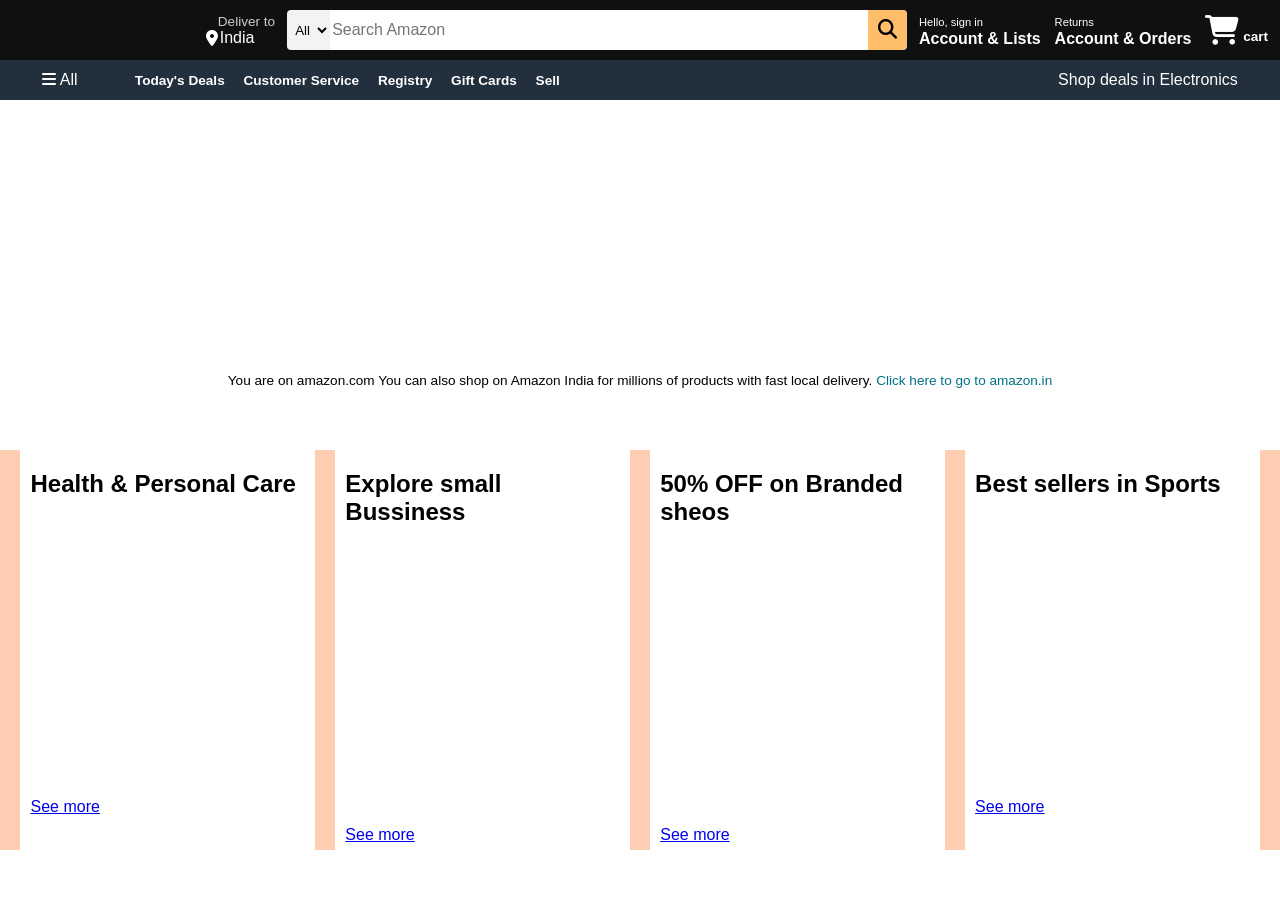
==== index.html @ 2e743591 "completed" ====
<!DOCTYPE html>
<html lang="en">
<head>
   <meta charset="UTF-8">
   <meta name="viewport" content="width=device-width, initial-scale=1.0">
   <title>Amazon</title>
   <link rel="stylesheet" href="index.css">
   <link rel="stylesheet" href="https://cdnjs.cloudflare.com/ajax/libs/font-awesome/6.7.2/css/all.min.css" integrity="sha512-Evv84Mr4kqVGRNSgIGL/F/aIDqQb7xQ2vcrdIwxfjThSH8CSR7PBEakCr51Ck+w+/U6swU2Im1vVX0SVk9ABhg==" crossorigin="anonymous" referrerpolicy="no-referrer" />
</head>
<body>
  <header>
     <div class="navbar" >
        <div class="nav-logo border">
           <div class="logo">
              
           </div>
        </div>
        <div class="nav-address border">
           <p class="add-first">Deliver to</p>
           <div class="add-icon">
              <i class="fa-solid fa-location-dot"></i>

              <p class="add-sec">India</p>
           </div>
         </div>
         <div class="nav-search">
           <select class="search-select">
              <option>All</option>
           </select>
           <input  type="text" placeholder="Search Amazon" class="search-input">
           <div class="search-icon">
              <i class="fa-solid fa-magnifying-glass"></i>
           </div>
         </div>
         <div class="nav-signin border">
           <p><span>Hello, sign in</span></p>
           <p class="nav-sec">Account & Lists</p>
        </div>

        <div class="nav-return border">
           <p><span>Returns</span></p>
           <p class="nav-sec">Account & Orders</p>
        </div>
        <div class="nav-cart border">
           <i class="fa-solid fa-cart-shopping"></i>
           cart
        </div>


     </div>


     <div class="panel" >
        <div class="panel-all border">
           <i class="fa-solid fa-bars"></i>
           All
        </div>
        <div class="panel-ops ">
           <p>Today's Deals</p>
           <p>Customer Service</p>
           <p>Registry</p>
           <p>Gift Cards</p>
           <p>Sell</p>
        </div>
        <div class="panel-deals border"> Shop deals in Electronics</div>
        
        
     </div>
    
  </header>


  <div class="hero-section">
     <div class="hero-msg">
        <p> You are on amazon.com You can also shop on Amazon India for millions of products with fast local delivery. <a>Click here to go to amazon.in</a></p>
     </div>
  </div>
  <div class="shop-section">
     <div class="box1 box">
        <div class="box-content">
           <h2 style="margin-top:10px"> Health & Personal Care</h2>
           <div class="box-img"  style="background-image: url('https://images.unsplash.com/photo-1685052392951-4eb54985d3ae?w=600&auto=format&fit=crop&q=60&ixlib=rb-4.0.3&ixid=M3wxMjA3fDB8MHx0b3BpYy1mZWVkfDV8X2hiLWRsNFEtNFV8fGVufDB8fHx8fA%3D%3D'); ">
           
           </div>
           <a href="/">See more</a>
        </div>
     </div>
     <div class="box2 box">
        <div class="box-content">
            <h2 style="margin-top:10px"> Explore small Bussiness</h2>
            <div class="box-img"  style="background-image: url('https://plus.unsplash.com/premium_photo-1739831741061-b0e923c99e73?w=600&auto=format&fit=crop&q=60&ixlib=rb-4.0.3&ixid=M3wxMjA3fDB8MHxmZWF0dXJlZC1waG90b3MtZmVlZHwxOHx8fGVufDB8fHx8fA%3D%3D'); ">
            
            </div>
            <a href="/">See more</a>
         
      </div>
     </div>
    
     <div class="box3 box">
        <div class="box-content">
            <h2 style="margin-top:10px"> 50% OFF on Branded sheos</h2>
            <div class="box-img"  style="background-image: url('https://images.unsplash.com/photo-1728724794795-681832a6afd0?w=600&auto=format&fit=crop&q=60&ixlib=rb-4.0.3&ixid=M3wxMjA3fDB8MHx0b3BpYy1mZWVkfDIzN3xTNE1LTEFzQkI3NHx8ZW58MHx8fHx8'); ">
            
            </div>
            <a href="/">See more</a>
         
      </div>
        
     </div>
     <div class="box4 box">
        <div class="box-content">
            <h2 style="margin-top:10px;">Best sellers in Sports</h2>
            <div class="box-img"  style="background-image: url('https://images.unsplash.com/photo-1566579090262-51cde5ebe92e?w=600&auto=format&fit=crop&q=60&ixlib=rb-4.0.3&ixid=M3wxMjA3fDB8MHx0b3BpYy1mZWVkfDQ4fEJuLURqcmNCcndvfHxlbnwwfHx8fHw%3D'); ">
            
            </div>
            <a href="/">See more</a>
         
      </div>
        
     </div>
     

     
  </div>

  
</body>
</html>
---- index.css ----
* {
    margin: 0;
    font-family: Arial;
    border:border-box;
}


.navbar {
   height:60px;
   background-color: #0F1111;
   color:white;
   display:flex;
   align-items: center;
   justify-content: space-evenly;
}


.nav-logo {
   height:50px ;
   width: 150px;
   margin-left:15px;

}
.logo {
   background-image: url("https://pngimg.com/uploads/amazon/small/amazon_PNG25.png");
   height: 50px;
   width: 100%;
   background-size:cover;
   
}
.border {
  border: 2px solid transparent;
}
.border:hover {
  border:2px solid white;
}
.add-first {
  color:#cccccc;
  font-size: 0.85rem ;
  margin-left: 27px;
}
.add-sec {
  
  font-size: 1rem ;
  margin-left: 2px;
}
.add-icon {
  display: flex;
  align-items: center;
  margin-left: 15px;
  
}
.nav-search {
  display: flex;
  background-color: pink;
  justify-content: space-evenly; 
  width: 620px;
  height: 40px;
  border-radius: 4px;
  border:none;
}
.search-select {
  background-color: #f3f3f3;
  width: 50px;
  text-align: center;
  border-top-left-radius: 5px;
  border-bottom-left-radius: 5px;
  border:none;
}
.search-input {
  width:100%;
  font-size:1rem;
  border:none;
}
.search-icon {
 width: 45px;
 display:flex;
 justify-content:center;
 align-items: center;
 font-size:1.2rem;
 background-color: #febd68;
 border-top-right-radius:5px;
 border-bottom-right-radius:5px;
 color:black;
}

.nav-search:hover {
 border: 4px solid orange;
}



span {
 font-size: 0.7rem;
}
.nav-sec {
 font: size 0.85rem;
 font-weight: 700;
}
 .nav-cart i {
   font-size:30px;
 }
 .nav-cart {
   font-size:0.85rem;
   font-weight: 700;
 }

/* panel */


.panel {
 height: 40px;
 background-color:#222f3d;
 display: flex;
 color: white;
 align-items: center;
 justify-content: space-evenly;
}
.panel-ops p {
 display: inline;
 margin-left: 15px;
 
}

.panel-ops {
 width:70%;
 font-size: 0.85rem ;
 font-weight: 700;
}

/* hero-section**/

.hero-section {
 background-image: url("https://images-eu.ssl-images-amazon.com/images/G/31/img23/GW/P42/Boult_3000x1200-PC._CB543542644_.jpg");
 background-size: cover;
 height:350px;
 display:flex;
 justify-content:center;
 align-items: flex-end;
}
.hero-msg {
 background-color: white;
 color:black;
 height:40px;
 display: flex;
 align-items: center;
 justify-content: center;
 font-size:0.85rem ;
 bottom:25px;
 position: relative;
 width: 80%;
 margin-bottom:25px;

}

.hero-msg a {
color:#007185
}

/* shop-section*/
.shop-section {
 display:flex;
 justify-content: space-evenly;
 background-color:#ffcdb2 ;
}

.box {
 height: 400px  ;
 
 width: 23%;
 background-color: white;
}

.box-img {
 height:300px;
 background-size:cover;
 background-repeat:no-repeat;
 align-items: center;
 
}
.box-content {
 margin:20px 10px 20px 10px;
 
}
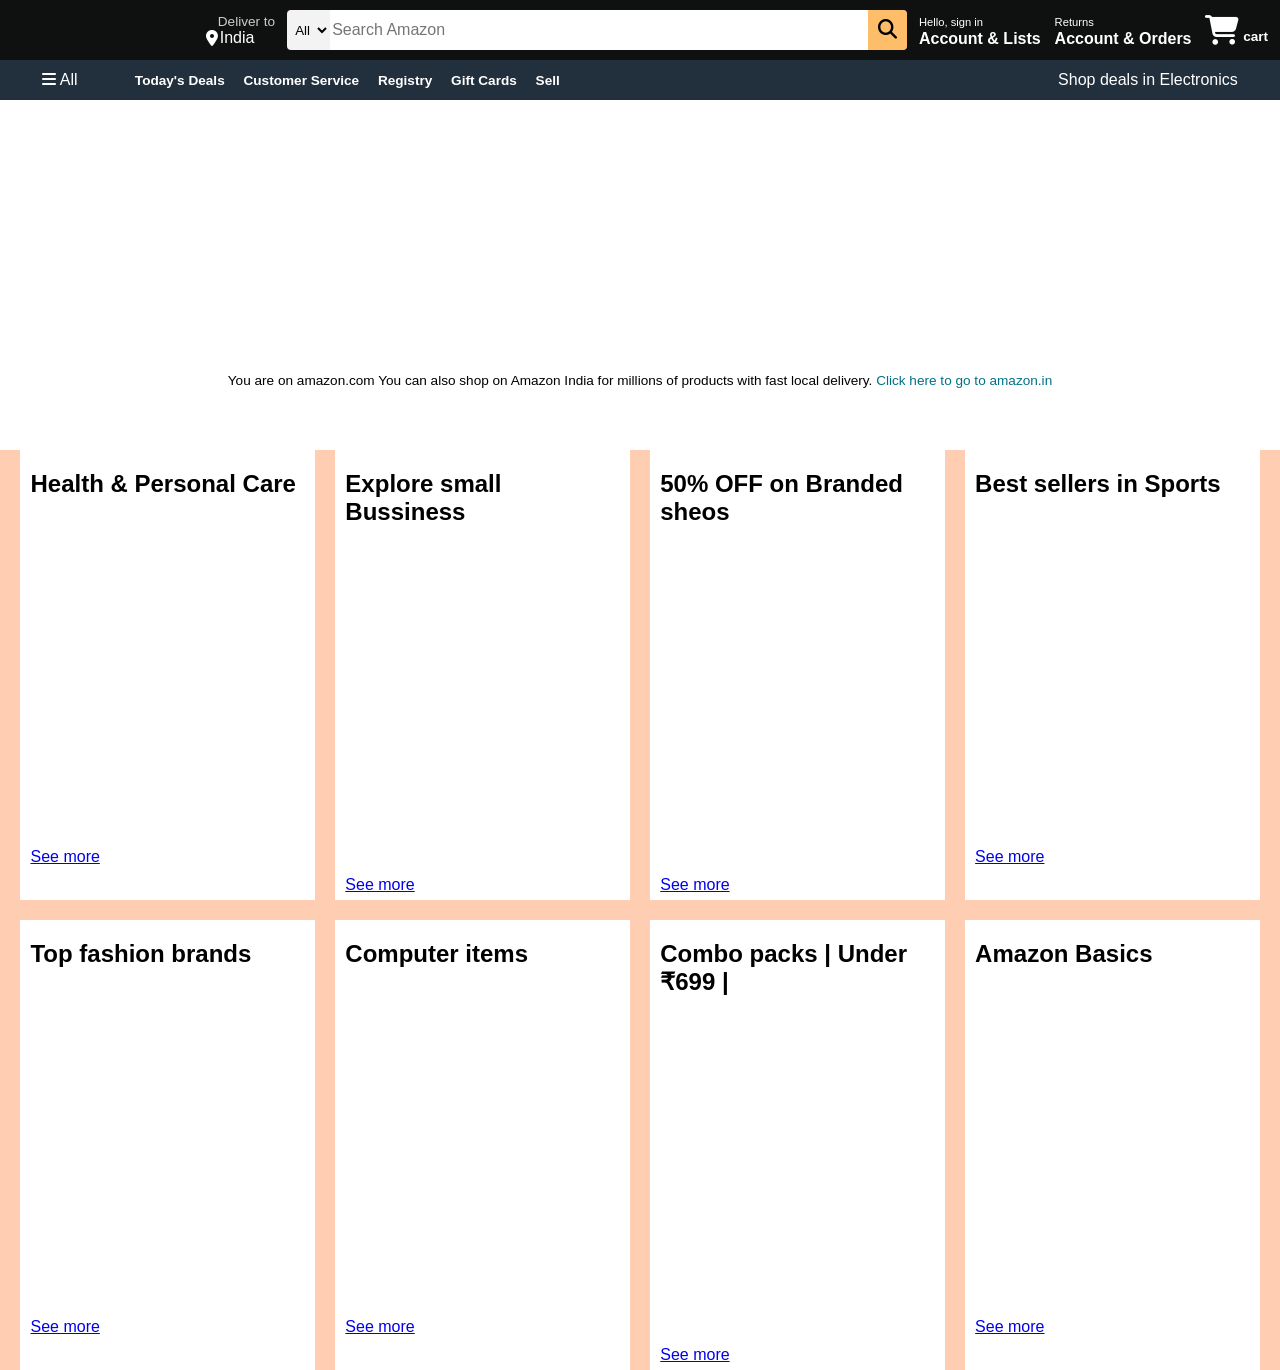
==== commit 08b280d9: "added new dev" ====
--- a/index.html
+++ b/index.html
@@ -123,6 +123,53 @@
      
   </div>
 
+ 
+
+
+  <div class="shop-section2" >
+     <div class="box1 box">
+        <div class="box-content">
+           <h2 style="margin-top:10px"> Top fashion brands</h2>
+           <div class="box-img"  style="background-image: url('https://images.unsplash.com/photo-1609709295948-17d77cb2a69b?w=600&auto=format&fit=crop&q=60&ixlib=rb-4.0.3&ixid=M3wxMjA3fDB8MHxzZWFyY2h8NHx8Y2xvdGhzfGVufDB8fDB8fHww'); ">
+           
+           </div>
+           <a href="/">See more</a>
+        </div>
+     </div>
+     <div class="box2 box">
+        <div class="box-content">
+            <h2 style="margin-top:10px"> Computer items</h2>
+            <div class="box-img"  style="background-image: url('https://images.unsplash.com/photo-1453928582365-b6ad33cbcf64?w=600&auto=format&fit=crop&q=60&ixlib=rb-4.0.3&ixid=M3wxMjA3fDB8MHxzZWFyY2h8MjB8fGNvbXB1dGVyJTIwaXRlbXN8ZW58MHx8MHx8fDA%3D'); ">
+            
+            </div>
+            <a href="/">See more</a>
+         
+      </div>
+     </div>
+    
+     <div class="box3 box">
+        <div class="box-content">
+            <h2 style="margin-top:10px">Combo packs | Under ₹699 |  </h2>
+            <div class="box-img"  style="background-image: url('https://images.unsplash.com/photo-1525507119028-ed4c629a60a3?w=600&auto=format&fit=crop&q=60&ixlib=rb-4.0.3&ixid=M3wxMjA3fDB8MHxzZWFyY2h8Mnx8Y29tYm8lMjBjbG90aGluZ3xlbnwwfHwwfHx8MA%3D%3D'); ">
+            
+            </div>
+            <a href="/">See more</a>
+         
+      </div>
+        
+     </div>
+     <div class="box4 box">
+        <div class="box-content">
+            <h2 style="margin-top:10px;">Amazon Basics</h2>
+            <div class="box-img"  style="background-image: url('https://imgs.search.brave.com/Ddd0sIwCXEwk_dMaVF28UMgdtGQhwBPS42fjppHQ0fk/rs:fit:500:0:0:0/g:ce/aHR0cHM6Ly9pLnBp/bmltZy5jb20vb3Jp/Z2luYWxzL2EwL2Y4/LzhjL2EwZjg4Y2Fm/NmU1MDNlZTE4OWZk/MmEzYWY2NWUxM2Rm/LmpwZw'); ">
+            
+            </div>
+            <a href="/">See more</a>
+         
+      </div>
+        
+     </div>
+     
   
 </body>
 </html>
--- a/index.css
+++ b/index.css
@@ -163,16 +163,22 @@
  justify-content: space-evenly;
  background-color:#ffcdb2 ;
 }
+.shop-section2 {
+  display:flex;
+  justify-content: space-evenly;
+  background-color:#ffcdb2 ;
+  padding-top:20px;
+ }
 
 .box {
- height: 400px  ;
+ height: 450px  ;
  
  width: 23%;
  background-color: white;
 }
 
 .box-img {
- height:300px;
+ height:350px;
  background-size:cover;
  background-repeat:no-repeat;
  align-items: center;
